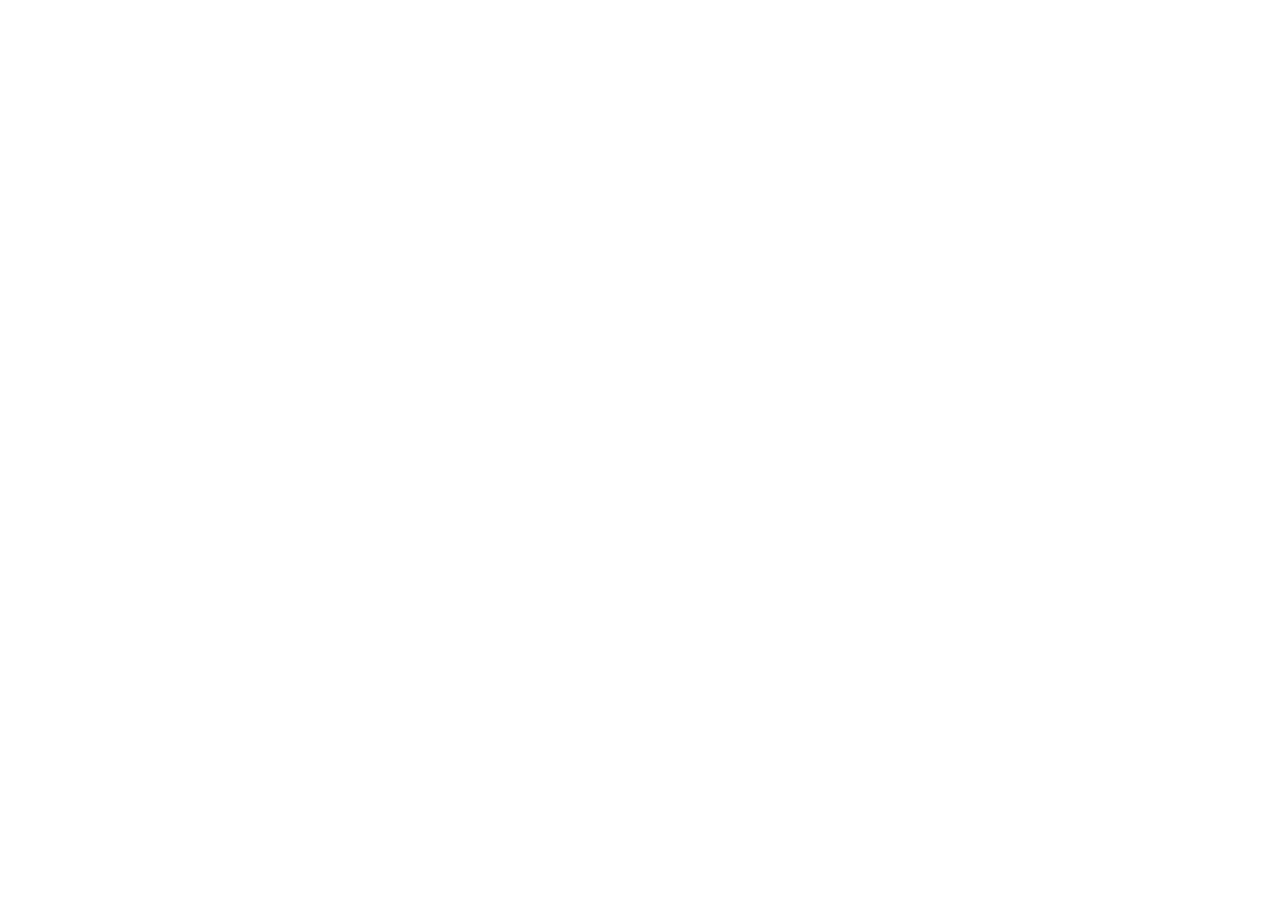
==== index.html @ 031b99d5 "最初のファイルを追加" ====
<!DOCTYPE html>
<html lang="en">
<head>
    <meta charset="UTF-8">
    <meta name="viewport" content="width=device-width, initial-scale=1.0">
    <link rel="stylesheet" href="style.css"> 
    <title>yusikpark's portfolio site</title>
</head>
<body>
    
</body>
</html>
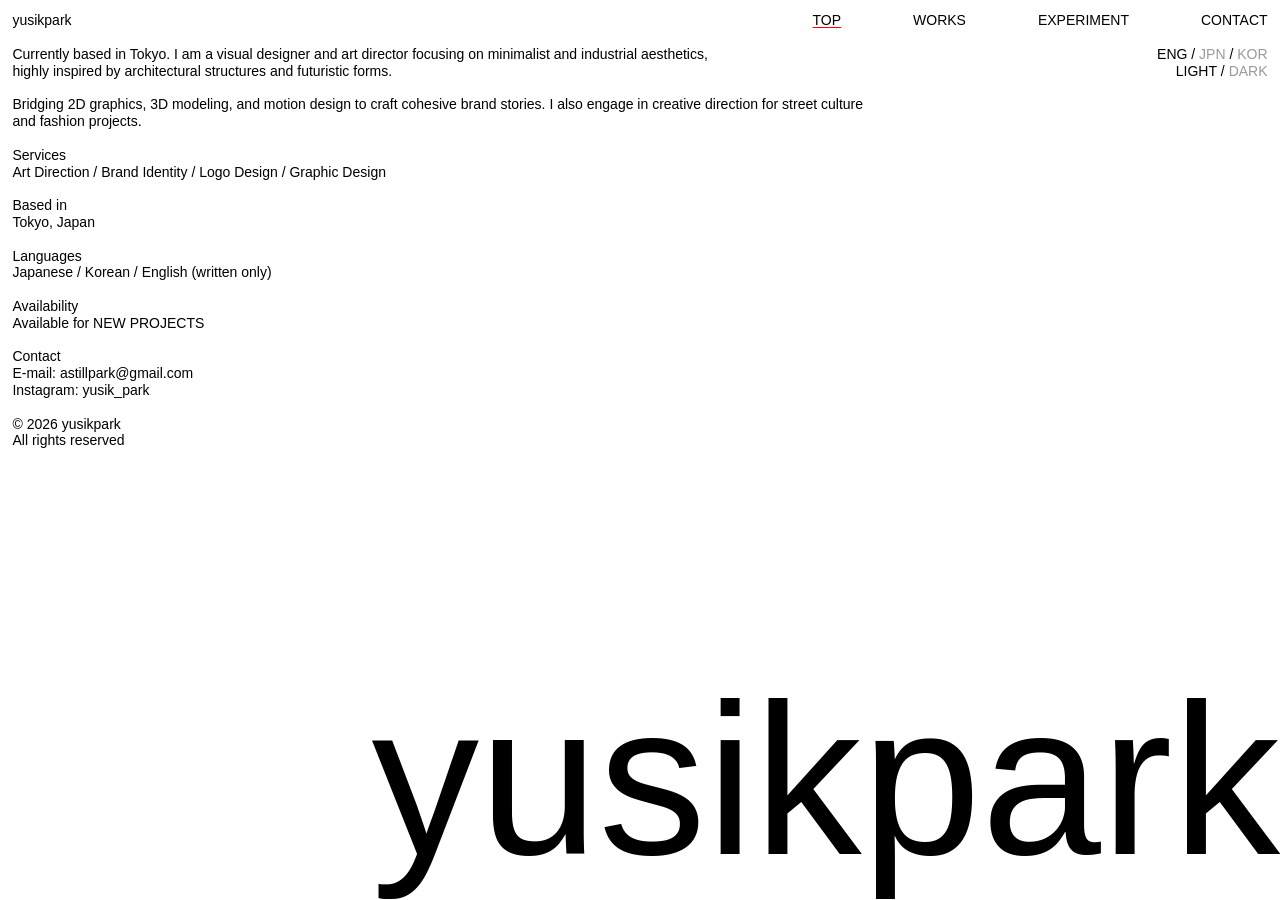
==== commit 855d3b0f: "ポートフォリオ初回公開" ====
--- a/index.html
+++ b/index.html
@@ -3,10 +3,47 @@
 <head>
     <meta charset="UTF-8">
     <meta name="viewport" content="width=device-width, initial-scale=1.0">
-    <link rel="stylesheet" href="style.css"> 
-    <title>yusikpark's portfolio site</title>
+<meta name="color-scheme" content="light dark">
+  <title>yusikpark</title>
+  <meta name="description" content="yusikpark — Visual designer and art director based in Tokyo.">
+    <!-- favicon -->
+  <link rel="icon" href="favicon.svg" type="image/svg+xml">
+  <link rel="icon" href="favicon-96.png" type="image/png" sizes="96x96">
+  <link rel="apple-touch-icon" href="apple-touch-icon.png">
+
+  <!-- OGP（SNSで共有したときの表示） -->
+  <meta property="og:type" content="website">
+  <meta property="og:site_name" content="yusikpark">
+  <meta property="og:title" content="yusikpark — Visual Designer / Art Director">
+  <meta property="og:description" content="Visual designer and art director based in Tokyo.">
+  <meta property="og:url" content="https://yusikpark.com/">
+  <meta property="og:image" content="https://yusikpark.com/images/ogp.png">
+  <meta property="og:image:width" content="1200">
+  <meta property="og:image:height" content="630">
+  <meta name="twitter:card" content="summary_large_image">
+  <!-- ちらつき防止：表示前にライト/ダークと言語を反映 -->
+  <script>
+    (function () {
+      try {
+        var t = localStorage.getItem("theme") ||
+          (matchMedia("(prefers-color-scheme: dark)").matches ? "dark" : "light");
+        document.documentElement.dataset.theme = t;
+        var l = localStorage.getItem("lang");
+        if (l) document.documentElement.lang = l;
+      } catch (e) {}
+    })();
+  </script>
+  <link rel="stylesheet" href="css/style.css">
+  <script src="js/i18n.js" defer></script>
+  <script src="js/main.js" defer></script>
 </head>
-<body>
-    
+<body data-page="top">
+  <!-- 左テキスト＋右上メニューは js/main.js が全ページ共通で描画 -->
+  <div id="site-chrome"></div>
+
+    <main>
+    <!-- TOPの大きな名前（1文字ずつのホバー用に js/main.js が分割します） -->
+    <h1 class="hero-name" data-split>yusikpark</h1>
+  </main>
 </body>
 </html>
--- a/css/style.css
+++ b/css/style.css
@@ -0,0 +1,369 @@
+/* =========================================================
+   yusikpark portfolio — base styles
+   Illustrator comp: 1440 × 960 / Helvetica Neue Regular 12pt / 行送り 21.6 / トラッキング 0
+   1デザインpx = 100vw / 1440 として、画面幅に比例して拡縮します
+   ========================================================= */
+
+:root {
+  --u: calc(100vw / 1440);                       /* 1 design px */
+  --fs: clamp(14px, calc(12 * var(--u)), 22px);  /* 12pt @1440 */
+  --lh: 1.2;                                     /* 21.6 / 18 */
+  --line: calc(var(--fs) * var(--lh));           /* 1行の高さ */
+  --m: clamp(12px, calc(14 * var(--u)), 20px);   /* 外側の余白 */
+  --nav-gap: calc(81 * var(--u));                /* メニュー間隔 */
+  --col: calc(470 * var(--u));                   /* 画像カラムの開始位置 */
+  --feed-top: calc(275 * var(--u));              /* 1枚目の画像の上端 */
+  --feed-gap: calc(48 * var(--u));               /* 画像同士の間隔 */
+
+  --bg: #fff;
+  --fg: #000;
+   --accent: #ff0000;   /* 十字線・名前の線の色（ライト） */
+   --accent-blend: #00ffff;  /* 左テキスト・メニュー用。反転表示されるので赤の反対色を指定 */
+  --placeholder: #ccc;
+
+  --font-en: "Helvetica Neue", Helvetica, Arial, sans-serif;
+  --font-ja: "Helvetica Neue", Helvetica, "Hiragino Sans", "Hiragino Kaku Gothic ProN", "Noto Sans JP", "Yu Gothic", Meiryo, sans-serif;
+  --font-ko: "Helvetica Neue", Helvetica, "Apple SD Gothic Neo", "Noto Sans KR", "Malgun Gothic", sans-serif;
+}
+
+/* 和文・ハングルは行送り1.2だと詰まりすぎるので少し広げる */
+html:lang(ja), html:lang(ko) { --lh: 1.5; }
+
+/* ダークモード：背景を反転するだけ（文字は下の difference で自動反転） */
+html[data-theme="dark"] {
+  --bg: #000;
+  --fg: #fff;
+  --accent: #3dffb4;   /* ダーク：赤を反転した水色 */
+  --accent-blend: var(--accent);
+  --placeholder: #444;
+}
+
+/* ---------- reset ---------- */
+*, *::before, *::after { box-sizing: border-box; }
+html {
+  background: var(--bg);
+  scroll-snap-type: none;   /* スワイプで1枚ずつ止まる（LP的） */
+  -webkit-text-size-adjust: 100%;
+}
+body {
+  margin: 0;
+  background: var(--bg);
+  font-family: var(--font-en);
+  font-size: var(--fs);
+  line-height: var(--lh);
+  font-weight: 400;
+  letter-spacing: 0;
+  -webkit-font-smoothing: antialiased;
+  -moz-osx-font-smoothing: grayscale;
+}
+html:lang(ja) body { font-family: var(--font-ja); }
+html:lang(ko) body { font-family: var(--font-ko); word-break: keep-all; }
+html:lang(ja) .statement { word-break: auto-phrase; } /* 文節で改行（Chrome） */
+
+p, dl, dd, ul { margin: 0; padding: 0; }
+ul { list-style: none; }
+a { color: inherit; text-decoration: none; }
+button {
+  font: inherit; color: inherit; letter-spacing: inherit;
+  background: none; border: 0; padding: 0; margin: 0;
+  cursor: pointer;
+}
+img { display: block; }
+
+/* ---------- 共通の固定レイヤー（左テキスト＋右上メニュー） ----------
+   画像の上に重なっても読めるよう、白文字＋difference で
+   「白地では黒・黒地では白・画像上では反転色」に自動で切り替わる */
+.site-info,
+.site-header {
+  position: fixed;
+  z-index: 10;
+  color: #fff;
+  mix-blend-mode: difference;
+  pointer-events: none;            /* 文字の下の画像もクリックできるように */
+}
+.site-info a,
+.site-header a,
+.site-header button { pointer-events: auto; }
+
+.site-info {
+  top: var(--m);
+  left: var(--m);
+}
+.block + .block { margin-top: var(--line); }   /* ブロック間＝空行1つ */
+.statement { max-width: calc(960 * var(--u)); }
+
+.site-header {
+  top: var(--m);
+  right: var(--m);
+  text-align: right;
+}
+.site-nav {
+  display: flex;
+  justify-content: flex-end;
+  gap: var(--nav-gap);
+}
+.site-nav a[aria-current="page"] {
+  text-decoration: underline;
+  text-underline-offset: 0.15em;
+  text-decoration-thickness: 1px;
+  text-decoration-color: var(--accent-blend);
+}
+.toggles { margin-top: var(--line); }   /* 左のステートメント1行目と揃える */
+
+/* 切替ボタン：選択中だけ濃く、他は薄く */
+.toggle button[aria-pressed="false"] { opacity: 0.4; }
+
+/* hover：リンクにカーソルを当てると赤（ダークでは水色/ミント）に */
+@media (hover: hover) {
+  .site-info a:hover,
+  .site-nav a:hover,
+  .toggle button:hover { color: var(--accent-blend); }
+  .toggle button[aria-pressed="false"]:hover { opacity: 1; }
+  .contact-meta a:hover,
+  .work-card a:hover .work-caption { color: var(--accent); }
+}
+
+/* ---------- 画像フィード ---------- */
+.works-feed {
+  display: grid;
+  gap: var(--feed-gap);
+  margin-left: var(--col);
+  padding: var(--feed-top) var(--m) 50vh 0;
+}
+.work {
+  scroll-snap-align: start;
+  scroll-margin-top: var(--feed-top);   /* 何枚目でも1枚目と同じ位置に止まる */
+}
+.work a { display: block; }
+.work img {
+  max-width: 100%;
+  width: auto;
+  height: auto;
+  /* 縦長画像が画面からはみ出さないように */
+  max-height: calc(100svh - var(--feed-top) - var(--m));
+}
+
+/* 画像未設定のときの仮ボックス（コンプの×印） */
+.work.is-placeholder a {
+  width: 100%;
+  aspect-ratio: 16 / 9;
+  border: 1px solid var(--placeholder);
+  background:
+    linear-gradient(to top right, transparent calc(50% - 0.5px), var(--placeholder) calc(50% - 0.5px), var(--placeholder) calc(50% + 0.5px), transparent calc(50% + 0.5px)),
+    linear-gradient(to bottom right, transparent calc(50% - 0.5px), var(--placeholder) calc(50% - 0.5px), var(--placeholder) calc(50% + 0.5px), transparent calc(50% + 0.5px));
+}
+
+/* ---------- 作品のサムネイル・仮ボックス（共通） ---------- */
+.work-thumb {
+  width: 100%;
+  aspect-ratio: 16 / 9;
+  overflow: hidden;
+}
+.work-thumb img {
+  width: 100%;
+  height: 100%;
+  object-fit: cover;          /* 16:9 に切り抜いて表示 */
+}
+.work-thumb.is-placeholder {
+  border: 1px solid var(--placeholder);
+  background:
+    linear-gradient(to top right, transparent calc(50% - 0.5px), var(--placeholder) calc(50% - 0.5px), var(--placeholder) calc(50% + 0.5px), transparent calc(50% + 0.5px)),
+    linear-gradient(to bottom right, transparent calc(50% - 0.5px), var(--placeholder) calc(50% - 0.5px), var(--placeholder) calc(50% + 0.5px), transparent calc(50% + 0.5px));
+}
+
+/* キャプション：左に作品名、右にカテゴリー */
+.work-caption {
+  display: flex;
+  justify-content: space-between;
+  gap: 1em;
+  margin-top: calc(6 * var(--u));
+  font-size: max(12px, calc(var(--fs) * 0.67));   /* ← 本文の約2/3 */
+  line-height: 1.3;
+  color: var(--fg);
+}
+
+/* ---------- WORKS 一覧（2列グリッド） ---------- */
+.works-grid {
+  display: grid;
+  grid-template-columns: repeat(2, 1fr);
+  column-gap: calc(97 * var(--u));     /* ← 列の間隔 */
+  row-gap: calc(36 * var(--u));        /* ← 行の間隔 */
+  margin-left: calc(516 * var(--u));   /* ← 左端の位置 */
+  padding: calc(301 * var(--u)) calc(59 * var(--u)) calc(120 * var(--u)) 0;
+}
+.work-card a { display: block; }
+
+/* ---------- 作品詳細：左下の固定キャプション ---------- */
+.work-info {
+  position: fixed;
+  left: var(--m);
+  bottom: var(--m);
+  z-index: 5;
+  width: calc(420 * var(--u));     /* ← キャプションの幅 */
+  color: var(--fg);
+}
+/* スマホ：固定をやめ、画像の上に置く */
+@media (max-width: 767px) {
+  .work-info {
+    position: static;
+    width: auto;
+    padding: calc(var(--line) * 2) var(--m) 0;
+  }
+  .work-info + .works-feed { padding-top: var(--line); }
+}
+
+/* 下層ページの仮コンテンツ */
+.page-body {
+  margin-left: var(--col);
+  padding: var(--feed-top) var(--m) var(--m) 0;
+}
+
+/* ---------- 十字線カーソル ---------- */
+.cursor-line {
+  position: fixed;
+  top: 0;
+  left: 0;
+  z-index: 20;
+  background: var(--accent);          /* ← 線の色 */
+  pointer-events: none;         /* クリックの邪魔をしない */
+  opacity: 0;
+  transition: opacity 0.2s;
+}
+.cursor-x { width: 100vw; height: 0.5px; }   /* ← 横線の太さ */
+.cursor-y { width: 0.5px; height: 100vh; }   /* ← 縦線の太さ */
+.has-cursor .cursor-line { opacity: 1; }
+
+/* ---------- TOP：大きな名前 ---------- */
+.hero-name {
+  position: fixed;
+  right: calc(0 * var(--u));            /* ← 右端の位置 */
+  bottom: calc(15 * var(--u));          /* ← 下端の位置（小さくすると下に沈む） */
+  z-index: 1;
+  margin: 0;
+  font-family: var(--font-en);
+  font-weight: 500;                     /* ← Medium。イラレのウェイトに合わせて */
+  font-size: calc(242 * var(--u));      /* ← 大きさ（1440px幅で242px） */
+  line-height: 1;
+  letter-spacing: 0;                    /* ← イラレのトラッキング値 ÷ 1000 (em) */
+  font-kerning: normal;
+  color: var(--fg);
+  white-space: nowrap;
+}
+
+/* カーソルが当たった1文字だけ、塗り → 線（十字線と同じ色・太さ） */
+.hero-name .char:hover {
+  color: transparent;
+  -webkit-text-stroke: 1px var(--accent);
+}
+
+/* 日本語・韓国語の名前：大きさは英語と同じ。横幅は main.js で英語に合わせて伸ばす（平体） */
+html:lang(ja) .hero-name { font-family: var(--font-ja); }
+html:lang(ko) .hero-name { font-family: var(--font-ko); }
+.hero-inner {
+  display: inline-block;
+  transform-origin: right bottom;   /* 右下を基準に伸ばす */
+}
+.hero-probe {                       /* 英語の横幅を測るための見えない文字 */
+  position: absolute;
+  visibility: hidden;
+  font-family: var(--font-en);
+}
+
+/* ---------- CONTACT ---------- */
+.contact {
+  position: fixed;
+  right: var(--m);
+  bottom: calc(15 * var(--u));
+  text-align: right;
+  color: var(--fg);
+}
+.contact-meta { margin-bottom: var(--line); }
+.contact-email {
+  display: block;
+  margin-left: auto;
+  font-family: var(--font-en);
+  font-weight: 500;
+  font-size: calc(86 * var(--u));      /* ← メールアドレスの大きさ */
+  line-height: 1;
+  white-space: nowrap;
+}
+.contact-hint { margin-top: calc(10 * var(--u)); }
+
+/* カーソルが当たった1文字だけ、塗り → 線（TOPの名前と同じ） */
+.contact-email .char:hover {
+  color: transparent;
+  -webkit-text-stroke: 0.5px var(--accent);
+}
+
+/* スマホ：固定をやめ、左揃えで縦に流す */
+@media (max-width: 767px) {
+  .contact {
+    position: static;
+    text-align: left;
+    padding: calc(var(--line) * 2) var(--m) var(--m);
+  }
+  .contact-email { margin-left: 0; font-size: 8.5vw; }
+}
+
+
+/* =========================================================
+   スマホ（〜767px）
+   左テキストを固定すると画面が埋まるため、
+   メニューだけ上部に固定し、テキスト→画像の順に縦に流す
+   ========================================================= */
+@media (max-width: 767px) {
+  :root {
+    --fs: 14px;
+    --m: 12px;
+    --feed-gap: 24px;
+  }
+  html { scroll-snap-type: none; 
+    -webkit-tap-highlight-color: transparent;   /* タップ時のグレーの四角を消す */}  /* スマホは通常スクロールの方が快適 */
+
+  .site-header {
+    left: var(--m);
+    text-align: left;
+  }
+  .site-nav { justify-content: space-between; gap: 0; }
+  .toggles {
+    margin-top: 0;
+    display: flex;
+    justify-content: space-between;
+  }
+
+  .site-info {
+    position: static;
+    mix-blend-mode: normal;
+    color: #000;
+    padding: calc(var(--m) + var(--line) * 3) var(--m) 0;
+  }
+  html[data-theme="dark"] .site-info { color: #fff; }
+  .site-info a:hover { color: var(--accent); }   /* スマホは反転しないので通常の色 */
+
+  .statement br { display: none; }   /* 手動改行は狭い画面では外す */
+  .statement,
+  html:lang(ja) .statement,
+  html:lang(ko) .statement { max-width: none; }
+
+  .works-feed,
+  .page-body {
+    margin-left: 0;
+    padding: calc(var(--line) * 2) var(--m) var(--m);
+  }
+  .work img { max-height: none; width: 100%; }
+
+  .hero-name {
+    position: static;
+    padding: calc(var(--line) * 2) 0 0;
+    font-size: 21vw;
+    text-align: right;
+    overflow: hidden;
+  }
+    .works-grid {
+    grid-template-columns: 1fr;
+    row-gap: 24px;
+    margin-left: 0;
+    padding: calc(var(--line) * 2) var(--m) var(--m);
+  }
+  .work-caption { margin-top: 6px; }
+}
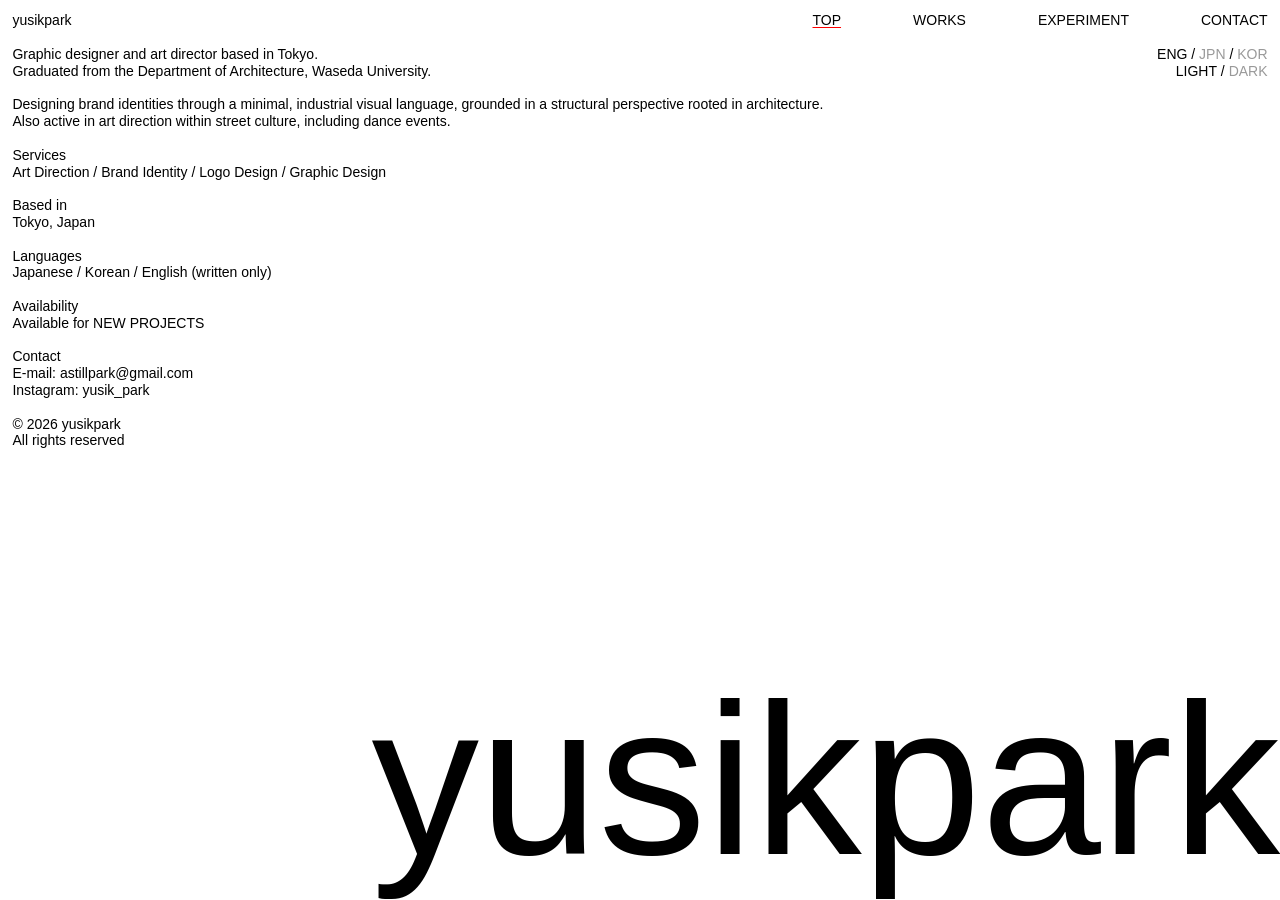
==== commit 61cd6da5: "261125_5更新" ====
--- a/index.html
+++ b/index.html
@@ -14,7 +14,7 @@
   <!-- OGP（SNSで共有したときの表示） -->
   <meta property="og:type" content="website">
   <meta property="og:site_name" content="yusikpark">
-  <meta property="og:title" content="yusikpark — Visual Designer / Art Director">
+  <meta property="og:title" content="yusikpark">
   <meta property="og:description" content="Visual designer and art director based in Tokyo.">
   <meta property="og:url" content="https://yusikpark.com/">
   <meta property="og:image" content="https://yusikpark.com/images/ogp.png">
--- a/css/style.css
+++ b/css/style.css
@@ -27,7 +27,7 @@
 }
 
 /* 和文・ハングルは行送り1.2だと詰まりすぎるので少し広げる */
-html:lang(ja), html:lang(ko) { --lh: 1.5; }
+html:lang(ja), html:lang(ko) { --lh: 1.3; }
 
 /* ダークモード：背景を反転するだけ（文字は下の difference で自動反転） */
 html[data-theme="dark"] {
@@ -136,11 +136,8 @@
 }
 .work a { display: block; }
 .work img {
-  max-width: 100%;
-  width: auto;
-  height: auto;
-  /* 縦長画像が画面からはみ出さないように */
-  max-height: calc(100svh - var(--feed-top) - var(--m));
+  width: 100%;    /* どの比率の画像も、16:9の画像と同じ幅に揃える */
+  height: auto;   /* 高さは元の比率のまま */
 }
 
 /* 画像未設定のときの仮ボックス（コンプの×印） */
@@ -358,6 +355,7 @@
     font-size: 21vw;
     text-align: right;
     overflow: hidden;
+    padding-bottom: 0.2em;   /* ← 追加：y や p の下側が切れないよう余白を足す */
   }
     .works-grid {
     grid-template-columns: 1fr;
@@ -367,3 +365,24 @@
   }
   .work-caption { margin-top: 6px; }
 }
+
+/* ---------- スマホ：TOP以外では左テキストを INFO ボタンで開閉 ---------- */
+.info-toggle { display: none; }   /* PCでは出さない */
+
+@media (max-width: 767px) {
+  body:not([data-page="top"]) .info-toggle { display: inline; }
+  body:not([data-page="top"]) .site-info { display: none; }
+  body:not([data-page="top"]) main { padding-top: calc(var(--m) + var(--line) * 2); }
+
+  /* 開いたとき：画面いっぱいに表示（メニューは上に残る） */
+  html.info-open body:not([data-page="top"]) .site-info {
+    display: block;
+    position: fixed;
+    inset: 0;
+    z-index: 9;
+    overflow-y: auto;
+    background: var(--bg);
+    padding: calc(var(--m) + var(--line) * 3) var(--m) var(--m);
+  }
+  html.info-open body { overflow: hidden; }   /* 開いている間は後ろをスクロールさせない */
+}
